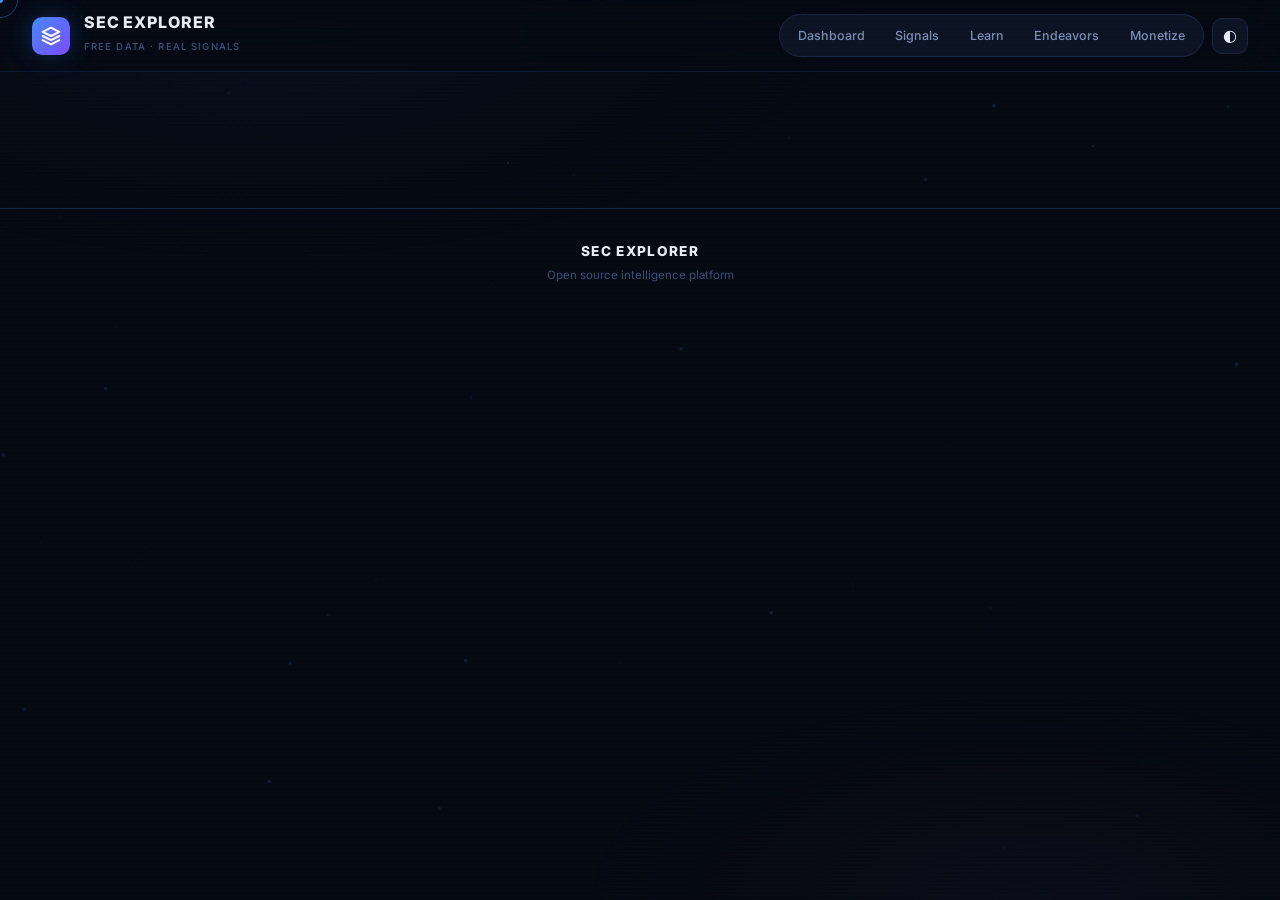
==== learn/index.html @ ce93a3c6 "Deep learn pages, running total, timestamp fix, theme btn, mobile nav, endeavor diagram fix - Create" ====
<!DOCTYPE html>
<html lang="en" data-theme="dark">
<head>
  <meta charset="UTF-8">
  <meta name="viewport" content="width=device-width, initial-scale=1.0">
  <title>SEC Explorer — Deep Dive</title>
  <link rel="preconnect" href="https://fonts.googleapis.com">
  <link rel="preconnect" href="https://fonts.gstatic.com" crossorigin>
  <link href="https://fonts.googleapis.com/css2?family=Inter:wght@300;400;500;600;700;800;900&family=JetBrains+Mono:wght@400;500;600&display=swap" rel="stylesheet">
  <link rel="stylesheet" href="../css/style.css">
  <style>
    .deep-page { max-width: 860px; margin: 0 auto; padding: 6rem 2rem 3rem; }
    .deep-page .back-link { display: inline-flex; align-items: center; gap: 0.4rem; color: var(--accent-blue); font-size: 0.82rem; font-weight: 500; margin-bottom: 2rem; transition: gap 0.2s; }
    .deep-page .back-link:hover { gap: 0.6rem; }
    .deep-page h1 { font-size: clamp(1.8rem, 4vw, 2.8rem); font-weight: 900; letter-spacing: -0.03em; line-height: 1.1; margin-bottom: 0.5rem; }
    .deep-page .subtitle { font-size: 1.05rem; color: var(--text-secondary); margin-bottom: 2.5rem; line-height: 1.6; }
    .deep-section { margin-bottom: 2.5rem; padding: 1.5rem; background: var(--bg-card); border: 1px solid var(--border); border-radius: var(--radius); }
    .deep-section h2 { font-size: 1.2rem; font-weight: 700; margin-bottom: 0.75rem; color: var(--accent-blue); }
    .deep-section p { font-size: 0.9rem; color: var(--text-secondary); line-height: 1.75; margin-bottom: 0.75rem; }
    .deep-section p:last-child { margin-bottom: 0; }
    .deep-section p strong { color: var(--text-primary); }
    .deep-section p em { color: var(--accent-cyan); font-style: normal; }
    .deep-section pre { background: var(--bg-surface); border: 1px solid var(--border); border-radius: var(--radius-sm); padding: 1rem; font-family: 'JetBrains Mono', monospace; font-size: 0.72rem; color: var(--text-muted); line-height: 1.6; overflow-x: auto; white-space: pre; }
    .deep-section ul { margin: 0.5rem 0; padding-left: 1.25rem; }
    .deep-section li { font-size: 0.88rem; color: var(--text-secondary); line-height: 1.6; margin-bottom: 0.3rem; }
    .deep-section li strong { color: var(--text-primary); }
    .exhibit-label { display: inline-block; background: var(--glow-blue); color: var(--accent-blue); font-size: 0.65rem; font-weight: 700; letter-spacing: 0.06em; padding: 0.15rem 0.5rem; border-radius: 999px; margin-bottom: 0.5rem; text-transform: uppercase; }
    .exhibit-source { display: block; font-size: 0.7rem; color: var(--text-dim); margin-top: 0.5rem; font-style: italic; }
    .nav-footer { display: flex; justify-content: space-between; margin-top: 3rem; padding-top: 1.5rem; border-top: 1px solid var(--border); }
    .nav-footer a { color: var(--accent-blue); font-size: 0.82rem; font-weight: 500; display: flex; align-items: center; gap: 0.4rem; }
  </style>
</head>
<body>
  <div class="cursor-dot" id="cursorDot"></div>
  <div class="cursor-ring" id="cursorRing"></div>
  <canvas id="particleCanvas"></canvas>
  <div class="scanlines"></div>

  <header class="header" id="mainHeader">
    <div class="header-inner">
      <a href="../index.html#learn" class="logo" data-cursor="hover">
        <div class="logo-icon">
          <svg width="20" height="20" viewBox="0 0 24 24" fill="none" stroke="white" stroke-width="2.5" stroke-linecap="round" stroke-linejoin="round"><path d="M12 2L2 7l10 5 10-5-10-5z"/><path d="M2 17l10 5 10-5"/><path d="M2 12l10 5 10-5"/></svg>
        </div>
        <div class="logo-text">
          <h1>SEC EXPLORER</h1>
          <span class="logo-tagline">FREE DATA · REAL SIGNALS</span>
        </div>
      </a>
      <div class="header-right">
        <nav class="nav">
          <a href="../index.html#home" class="nav-link" data-cursor="hover"><span class="nav-label">Dashboard</span></a>
          <a href="../index.html#signals" class="nav-link" data-cursor="hover"><span class="nav-label">Signals</span></a>
          <a href="../index.html#learn" class="nav-link active" data-cursor="hover"><span class="nav-label">Learn</span></a>
          <a href="../index.html#endeavors" class="nav-link" data-cursor="hover"><span class="nav-label">Endeavors</span></a>
          <a href="../index.html#monetize" class="nav-link" data-cursor="hover"><span class="nav-label">Monetize</span></a>
        </nav>
        <button class="theme-btn" id="themeBtn" data-cursor="hover"><span>◐</span></button>
      </div>
    </div>
  </header>

  <main class="deep-page" id="deepContent">
    <!-- Content injected by JS -->
  </main>

  <footer class="footer">
    <div class="footer-inner">
      <div class="footer-brand">
        <span class="footer-logo">SEC EXPLORER</span>
        <span class="footer-tagline">Open source intelligence platform</span>
      </div>
    </div>
  </footer>

  <div class="tooltip-popup" id="tooltipPopup"></div>
  <script src="../js/app.js"></script>
  <script src="../js/deep-pages.js"></script>
</body>
</html>
---- css/style.css ----
/* ═══════════════════════════════════════════════════════════════════════════
   SEC EXPLORER — Tactical Intelligence Interface
   Premium cyberpunk HUD · Awwwards-tier design system
   ═══════════════════════════════════════════════════════════════════════════ */

:root {
  --bg-primary: #060a13;
  --bg-secondary: #0a1020;
  --bg-card: #0d1525;
  --bg-card-hover: #111d35;
  --bg-surface: #141e38;
  --bg-glass: rgba(13, 21, 37, 0.65);
  --bg-glass-border: rgba(68, 138, 255, 0.08);
  --border: #1a2744;
  --border-light: #243558;
  --border-glow: #3d5a99;
  --border-subtle: rgba(68, 138, 255, 0.12);
  --text-primary: #e8edf7;
  --text-secondary: #7a8fb5;
  --text-muted: #3d5078;
  --text-dim: #2a3a5c;
  --accent-blue: #448aff;
  --accent-cyan: #18ffff;
  --accent-purple: #b388ff;
  --accent-violet: #7c4dff;
  --accent-green: #00e676;
  --accent-red: #ff3d5a;
  --accent-yellow: #ffd740;
  --accent-orange: #ff9100;
  --glow-blue: rgba(68, 138, 255, 0.15);
  --glow-blue-strong: rgba(68, 138, 255, 0.3);
  --glow-cyan: rgba(24, 255, 255, 0.12);
  --glow-purple: rgba(179, 136, 255, 0.12);
  --glow-red: rgba(255, 61, 90, 0.12);
  --glow-green: rgba(0, 230, 118, 0.12);
  --glow-yellow: rgba(255, 215, 64, 0.12);
  --radius: 12px;
  --radius-sm: 8px;
  --radius-lg: 20px;
  --radius-xl: 28px;
  --shadow-sm: 0 2px 8px rgba(0,0,0,0.4);
  --shadow-md: 0 8px 32px rgba(0,0,0,0.5);
  --shadow-lg: 0 16px 64px rgba(0,0,0,0.6);
  --shadow-glow: 0 0 40px rgba(68, 138, 255, 0.06);
  --shadow-glow-blue: 0 0 60px rgba(68, 138, 255, 0.1);
  --ease-out: cubic-bezier(0.16, 1, 0.3, 1);
  --ease-spring: cubic-bezier(0.34, 1.56, 0.64, 1);
  --ease-smooth: cubic-bezier(0.4, 0, 0.2, 1);
  --duration: 0.4s;
}

[data-theme="light"] {
  --bg-primary: #eef2f8;
  --bg-secondary: #ffffff;
  --bg-card: #ffffff;
  --bg-card-hover: #f0f4fa;
  --bg-surface: #e8eef5;
  --bg-glass: rgba(255, 255, 255, 0.75);
  --bg-glass-border: rgba(68, 138, 255, 0.15);
  --border: #d0dae8;
  --border-light: #b8c8de;
  --border-glow: #8fa8cc;
  --text-primary: #0f1825;
  --text-secondary: #3d5070;
  --text-muted: #6b7d98;
  --text-dim: #8fa0bc;
  --shadow-sm: 0 2px 8px rgba(0,0,0,0.06);
  --shadow-md: 0 8px 32px rgba(0,0,0,0.08);
  --shadow-lg: 0 16px 64px rgba(0,0,0,0.1);
}

*, *::before, *::after { margin: 0; padding: 0; box-sizing: border-box; }
html { scroll-behavior: smooth; font-size: 16px; }

body {
  font-family: 'Inter', -apple-system, BlinkMacSystemFont, 'SF Pro Display', sans-serif;
  background: var(--bg-primary);
  color: var(--text-primary);
  line-height: 1.6;
  min-height: 100vh;
  overflow-x: hidden;
  -webkit-font-smoothing: antialiased;
}

a { color: inherit; text-decoration: none; }

/* ── CUSTOM CURSOR ─────────────────────────────────────────────── */
.cursor-dot {
  position: fixed;
  width: 6px;
  height: 6px;
  background: var(--accent-blue);
  border-radius: 50%;
  pointer-events: none;
  z-index: 99999;
  transform: translate(-50%, -50%);
  transition: width 0.2s var(--ease-out), height 0.2s var(--ease-out), background 0.2s;
  mix-blend-mode: screen;
  box-shadow: 0 0 12px var(--glow-blue-strong);
}
.cursor-ring {
  position: fixed;
  width: 36px;
  height: 36px;
  border: 1.5px solid rgba(68, 138, 255, 0.4);
  border-radius: 50%;
  pointer-events: none;
  z-index: 99998;
  transform: translate(-50%, -50%);
  transition: width 0.3s var(--ease-spring), height 0.3s var(--ease-spring),
              border-color 0.3s, background 0.3s, opacity 0.3s;
  backdrop-filter: blur(1px);
}
.cursor-ring.hover { width: 52px; height: 52px; border-color: rgba(124, 77, 255, 0.6); background: rgba(124, 77, 255, 0.06); }
.cursor-ring.click { width: 28px; height: 28px; border-color: var(--accent-cyan); }
.cursor-dot.hover { width: 4px; height: 4px; background: var(--accent-purple); }

/* ── PARTICLE CANVAS ───────────────────────────────────────────── */
#particleCanvas { position: fixed; top: 0; left: 0; width: 100%; height: 100%; pointer-events: none; z-index: 0; opacity: 0.4; }

/* ── SCANLINES ─────────────────────────────────────────────────── */
.scanlines {
  position: fixed; top: 0; left: 0; right: 0; bottom: 0;
  pointer-events: none; z-index: 9999;
  background: repeating-linear-gradient(0deg, transparent, transparent 2px, rgba(0,0,0,0.012) 2px, rgba(0,0,0,0.012) 4px);
}

/* ── AMBIENT BACKGROUND ────────────────────────────────────────── */
body::before {
  content: ''; position: fixed; top: 0; left: 0; right: 0; bottom: 0;
  background:
    radial-gradient(ellipse 80% 50% at 20% 0%, rgba(68, 138, 255, 0.04) 0%, transparent 60%),
    radial-gradient(ellipse 60% 40% at 80% 100%, rgba(179, 136, 255, 0.03) 0%, transparent 60%);
  pointer-events: none; z-index: 0;
}

::-webkit-scrollbar { width: 5px; }
::-webkit-scrollbar-track { background: transparent; }
::-webkit-scrollbar-thumb { background: var(--border-light); border-radius: 3px; }
::-webkit-scrollbar-thumb:hover { background: var(--accent-blue); }

::selection { background: rgba(68, 138, 255, 0.25); color: var(--text-primary); }

/* ── REVEAL ANIMATIONS ─────────────────────────────────────────── */
.reveal-up {
  opacity: 0; transform: translateY(32px);
  transition: opacity 0.7s var(--ease-out), transform 0.7s var(--ease-out);
}
.reveal-up.visible { opacity: 1; transform: translateY(0); }

.mobile-nav-link { display: block; padding: 0.75rem 1.25rem; color: var(--text-secondary); font-size: 0.88rem; font-weight: 500; border-radius: var(--radius-sm); transition: all 0.2s; }
.mobile-nav-link:hover, .mobile-nav-link.active { color: var(--text-primary); background: var(--bg-card); }

/* ── HEADER ────────────────────────────────────────────────────── */
.header {
  position: fixed; top: 0; left: 0; right: 0; z-index: 1000;
  padding: 0.6rem 2rem;
  background: rgba(6, 10, 19, 0.8);
  backdrop-filter: blur(24px) saturate(1.3);
  border-bottom: 1px solid var(--border-subtle);
  transition: background 0.3s, border-color 0.3s, padding 0.3s;
}
.header.scrolled { padding: 0.4rem 2rem; background: rgba(6, 10, 19, 0.92); border-bottom-color: var(--border); }
.header-inner { max-width: 1600px; margin: 0 auto; display: flex; align-items: center; justify-content: space-between; height: 52px; }

.logo { display: flex; align-items: center; gap: 0.85rem; cursor: pointer; }
.logo-icon {
  width: 38px; height: 38px;
  background: linear-gradient(135deg, var(--accent-blue), var(--accent-violet));
  border-radius: 10px; display: flex; align-items: center; justify-content: center;
  box-shadow: 0 0 24px rgba(68, 138, 255, 0.25);
  transition: box-shadow 0.3s, transform 0.3s var(--ease-spring);
}
.logo:hover .logo-icon { box-shadow: 0 0 40px rgba(68, 138, 255, 0.4); transform: scale(1.05); }
.logo-text h1 { font-size: 1rem; font-weight: 800; letter-spacing: 0.06em; line-height: 1.2; }
.logo-tagline { font-size: 0.6rem; color: var(--text-muted); font-weight: 500; letter-spacing: 0.12em; text-transform: uppercase; }

.header-right { display: flex; align-items: center; gap: 0.5rem; }

.nav { display: flex; gap: 0.1rem; background: var(--bg-card); border: 1px solid var(--border); border-radius: 999px; padding: 0.25rem; }
.nav-link { position: relative; padding: 0.4rem 0.9rem; border-radius: 999px; font-size: 0.78rem; font-weight: 500; color: var(--text-secondary); transition: color 0.25s, background 0.25s; }
.nav-link .nav-label { position: relative; z-index: 1; }
.nav-link::before { content: ''; position: absolute; inset: 0; background: var(--bg-surface); border-radius: 999px; opacity: 0; transition: opacity 0.25s; }
.nav-link:hover { color: var(--text-primary); }
.nav-link:hover::before { opacity: 1; }
.nav-link.active { color: var(--text-primary); }
.nav-link.active::before { opacity: 1; background: var(--glow-blue); border: 1px solid var(--border-glow); }

.theme-btn {
  background: var(--bg-card); border: 1px solid var(--border); color: var(--text-primary);
  width: 36px; height: 36px; border-radius: 10px; cursor: pointer; font-size: 1rem;
  display: flex; align-items: center; justify-content: center; transition: all 0.3s;
}
.theme-btn:hover { background: var(--bg-card-hover); border-color: var(--border-glow); box-shadow: var(--shadow-glow); }

/* Mobile menu button */
.mobile-menu-btn {
  display: none; background: var(--bg-card); border: 1px solid var(--border); color: var(--text-primary);
  width: 36px; height: 36px; border-radius: 10px; cursor: pointer; align-items: center; justify-content: center;
  transition: all 0.3s;
}
.mobile-menu-btn:hover { background: var(--bg-card-hover); border-color: var(--border-glow); }

/* Mobile nav */
.mobile-nav {
  display: none; padding: 0.5rem 1rem 0.75rem; border-top: 1px solid var(--border);
  background: rgba(6, 10, 19, 0.95); backdrop-filter: blur(16px);
}
.mobile-nav.open { display: block; }

/* ── HERO SECTION ──────────────────────────────────────────────── */
.hero {
  position: relative; padding: 8rem 2rem 4rem;
  display: flex; flex-direction: column; align-items: center; overflow: hidden;
}
.hero-grid-bg {
  position: absolute; inset: 0;
  background-image: linear-gradient(rgba(68,138,255,0.03) 1px, transparent 1px), linear-gradient(90deg, rgba(68,138,255,0.03) 1px, transparent 1px);
  background-size: 60px 60px;
  mask-image: radial-gradient(ellipse 70% 50% at 50% 40%, black 20%, transparent 70%);
  -webkit-mask-image: radial-gradient(ellipse 70% 50% at 50% 40%, black 20%, transparent 70%);
  animation: gridDrift 20s linear infinite;
}
@keyframes gridDrift { 0% { transform: translate(0,0); } 100% { transform: translate(60px, 60px); } }

.hero-content { position: relative; z-index: 2; max-width: 800px; text-align: center; }

.hero-badge {
  display: inline-flex; align-items: center; gap: 0.6rem;
  background: var(--bg-glass); border: 1px solid var(--bg-glass-border);
  backdrop-filter: blur(16px); padding: 0.5rem 1.1rem; border-radius: 999px;
  font-size: 0.72rem; font-weight: 500; color: var(--text-secondary); margin-bottom: 2rem; letter-spacing: 0.04em;
}
.live-dot { width: 7px; height: 7px; background: var(--accent-green); border-radius: 50%; box-shadow: 0 0 8px var(--accent-green); animation: livePulse 2s ease-in-out infinite; }
@keyframes livePulse { 0%, 100% { opacity: 1; } 50% { opacity: 0.5; box-shadow: 0 0 16px var(--accent-green); } }

.hero-title { font-size: clamp(2.5rem, 6vw, 4.5rem); font-weight: 900; letter-spacing: -0.04em; line-height: 1.05; margin-bottom: 1.5rem; }
.title-line { display: block; }
.gradient-text {
  background: linear-gradient(135deg, var(--accent-blue), var(--accent-cyan), var(--accent-purple));
  background-size: 200% 200%;
  -webkit-background-clip: text; -webkit-text-fill-color: transparent; background-clip: text;
  animation: gradientShift 4s ease-in-out infinite;
}
@keyframes gradientShift { 0%, 100% { background-position: 0% 50%; } 50% { background-position: 100% 50%; } }

.hero-subtitle { font-size: 1.05rem; color: var(--text-secondary); max-width: 560px; margin: 0 auto 2.5rem; line-height: 1.7; }
.hero-subtitle em { color: var(--accent-cyan); font-style: normal; font-weight: 500; }

.hero-cta { display: flex; gap: 1rem; justify-content: center; flex-wrap: wrap; }

/* ── BUTTONS ───────────────────────────────────────────────────── */
.btn { display: inline-flex; align-items: center; gap: 0.6rem; padding: 0.8rem 1.6rem; border-radius: var(--radius-sm); font-size: 0.88rem; font-weight: 600; cursor: pointer; transition: all 0.3s var(--ease-out); border: none; position: relative; overflow: hidden; font-family: inherit; }
.btn::before { content: ''; position: absolute; inset: 0; background: linear-gradient(135deg, transparent, rgba(255,255,255,0.08), transparent); transform: translateX(-100%); transition: transform 0.5s; }
.btn:hover::before { transform: translateX(100%); }
.btn-primary { background: linear-gradient(135deg, var(--accent-blue), var(--accent-violet)); color: white; box-shadow: 0 4px 24px rgba(68, 138, 255, 0.25); }
.btn-primary:hover { transform: translateY(-2px); box-shadow: 0 8px 40px rgba(68, 138, 255, 0.35); }
.btn-glow { animation: btnGlow 3s ease-in-out infinite; }
@keyframes btnGlow { 0%, 100% { box-shadow: 0 4px 24px rgba(68, 138, 255, 0.25); } 50% { box-shadow: 0 4px 40px rgba(68, 138, 255, 0.4), 0 0 80px rgba(68, 138, 255, 0.1); } }
.btn-ghost { background: var(--bg-glass); color: var(--text-primary); border: 1px solid var(--border); backdrop-filter: blur(8px); }
.btn-ghost:hover { border-color: var(--border-glow); background: var(--bg-card-hover); transform: translateY(-2px); }

/* ── HERO HUD — in flow, not absolute ──────────────────────────── */
.hero-hud { width: 100%; max-width: 520px; margin: 2rem auto 0; padding: 0 2rem; position: relative; z-index: 2; }
.hud-panel { background: var(--bg-glass); border: 1px solid var(--bg-glass-border); backdrop-filter: blur(20px); border-radius: var(--radius); padding: 1.25rem; box-shadow: var(--shadow-md); }
.hud-header { display: flex; align-items: center; gap: 0.5rem; margin-bottom: 1rem; }
.hud-dot { width: 6px; height: 6px; background: var(--accent-green); border-radius: 50%; box-shadow: 0 0 8px var(--accent-green); animation: livePulse 2s ease-in-out infinite; }
.hud-title { font-size: 0.65rem; font-weight: 600; letter-spacing: 0.14em; color: var(--text-muted); font-family: 'JetBrains Mono', monospace; }
.hud-stats { display: grid; grid-template-columns: repeat(3, 1fr); gap: 1rem; margin-bottom: 1rem; }
.hud-stat { text-align: center; }
.hud-value { display: block; font-size: 1.3rem; font-weight: 800; font-family: 'JetBrains Mono', monospace; letter-spacing: -0.02em; }
.hud-label { font-size: 0.6rem; color: var(--text-muted); text-transform: uppercase; letter-spacing: 0.08em; margin-top: 0.2rem; display: block; }
.hud-bar { height: 3px; background: var(--border); border-radius: 999px; overflow: hidden; margin-bottom: 0.75rem; }
.hud-bar-fill { height: 100%; width: 0%; background: linear-gradient(90deg, var(--accent-blue), var(--accent-cyan)); border-radius: 999px; transition: width 2s var(--ease-out); }
.hud-footer { display: flex; justify-content: space-between; font-size: 0.65rem; color: var(--text-muted); font-family: 'JetBrains Mono', monospace; }
.hud-status { color: var(--accent-green); }

/* ── CONTAINER ─────────────────────────────────────────────────── */
.container { max-width: 1600px; margin: 0 auto; padding: 2rem; position: relative; z-index: 1; }

/* ── STATS BAR ─────────────────────────────────────────────────── */
.stats-bar { display: grid; grid-template-columns: repeat(auto-fit, minmax(220px, 1fr)); gap: 1rem; margin-bottom: 3rem; }
.stat-card { background: var(--bg-card); border: 1px solid var(--border); border-radius: var(--radius); padding: 1.5rem; position: relative; overflow: hidden; transition: all 0.4s var(--ease-out); }
.stat-card::before { content: ''; position: absolute; top: 0; left: 0; right: 0; height: 2px; background: linear-gradient(90deg, var(--accent-blue), var(--accent-purple)); opacity: 0; transition: opacity 0.4s; }
.stat-card:hover { border-color: var(--border-glow); transform: translateY(-4px); box-shadow: var(--shadow-md), var(--shadow-glow); }
.stat-card:hover::before { opacity: 1; }
.stat-glow { position: absolute; top: -50%; right: -50%; width: 100%; height: 100%; border-radius: 50%; opacity: 0; transition: opacity 0.4s; pointer-events: none; }
.stat-card-1 .stat-glow { background: radial-gradient(circle, var(--glow-blue), transparent 70%); }
.stat-card-2 .stat-glow { background: radial-gradient(circle, var(--glow-red), transparent 70%); }
.stat-card-3 .stat-glow { background: radial-gradient(circle, var(--glow-yellow), transparent 70%); }
.stat-card-4 .stat-glow { background: radial-gradient(circle, var(--glow-green), transparent 70%); }
.stat-card:hover .stat-glow { opacity: 1; }
.stat-header { display: flex; align-items: center; gap: 0.6rem; margin-bottom: 0.75rem; }
.stat-icon-wrap { width: 36px; height: 36px; background: var(--bg-surface); border-radius: 8px; display: flex; align-items: center; justify-content: center; }
.stat-label { font-size: 0.72rem; color: var(--text-muted); text-transform: uppercase; letter-spacing: 0.08em; font-weight: 500; }
.stat-value { font-size: 2.2rem; font-weight: 900; letter-spacing: -0.04em; line-height: 1; font-family: 'JetBrains Mono', monospace; }
.stat-sub { font-size: 0.72rem; color: var(--text-muted); margin-top: 0.5rem; }

/* ── SECTION HEADERS ───────────────────────────────────────────── */
.section-header { display: flex; align-items: center; justify-content: space-between; margin-bottom: 1.5rem; flex-wrap: wrap; gap: 1rem; }
.section-title-group { display: flex; align-items: center; gap: 0.6rem; }
.section-icon { color: var(--accent-blue); font-size: 1.1rem; }
.section-title { font-size: 1.3rem; font-weight: 700; }
.section-hint { font-size: 0.7rem; color: var(--text-muted); font-weight: 400; }

.filters { display: flex; gap: 0.3rem; background: var(--bg-card); border: 1px solid var(--border); border-radius: 999px; padding: 0.2rem; }
.filter-btn { display: flex; align-items: center; gap: 0.4rem; background: transparent; border: none; color: var(--text-secondary); padding: 0.4rem 0.85rem; border-radius: 999px; font-size: 0.75rem; font-weight: 500; cursor: pointer; transition: all 0.25s; font-family: inherit; }
.filter-btn:hover { color: var(--text-primary); }
.filter-btn.active { background: var(--glow-blue); color: var(--accent-blue); border: 1px solid var(--border-glow); }
.filter-dot { width: 6px; height: 6px; border-radius: 50%; }
.filter-dot.high { background: var(--accent-red); }
.filter-dot.medium { background: var(--accent-yellow); }
.filter-dot.easy { background: var(--accent-green); }

/* ── PAGE SECTIONS ─────────────────────────────────────────────── */
.page { display: none; }
.page.active { display: block; }

.page-header { text-align: center; margin-bottom: 3rem; padding-top: 1rem; }
.page-title { font-size: clamp(1.8rem, 4vw, 2.8rem); font-weight: 800; letter-spacing: -0.03em; margin-bottom: 0.5rem; }
.title-accent { color: var(--accent-blue); margin-right: 0.3rem; }
.page-subtitle { color: var(--text-secondary); font-size: 0.95rem; }

/* ── SIGNAL CATEGORIES ─────────────────────────────────────────── */
.signal-category { margin-bottom: 3rem; }
.category-header { display: flex; align-items: center; gap: 0.6rem; margin-bottom: 1rem; padding-bottom: 0.75rem; border-bottom: 1px solid var(--border); }
.category-dot { width: 8px; height: 8px; border-radius: 50%; }
.category-dot.red { background: var(--accent-red); box-shadow: 0 0 8px var(--accent-red); }
.category-dot.yellow { background: var(--accent-yellow); box-shadow: 0 0 8px var(--accent-yellow); }
.category-dot.green { background: var(--accent-green); box-shadow: 0 0 8px var(--accent-green); }
.category-header h3 { font-size: 1rem; font-weight: 600; }
.category-count { margin-left: auto; font-size: 0.75rem; color: var(--text-muted); font-family: 'JetBrains Mono', monospace; background: var(--bg-card); padding: 0.2rem 0.6rem; border-radius: 999px; border: 1px solid var(--border); }

/* ── SIGNALS GRID ──────────────────────────────────────────────── */
.signals-grid { display: grid; grid-template-columns: repeat(auto-fill, minmax(360px, 1fr)); gap: 1rem; }

.signal-card { background: var(--bg-card); border: 1px solid var(--border); border-radius: var(--radius); overflow: hidden; transition: all 0.4s var(--ease-out); cursor: pointer; position: relative; }
.signal-card::after { content: ''; position: absolute; top: 0; left: 0; bottom: 0; width: 3px; background: var(--accent-blue); transition: background 0.3s; }
.signal-card.high::after { background: var(--accent-red); }
.signal-card.medium::after { background: var(--accent-yellow); }
.signal-card.low::after { background: var(--accent-blue); }
.signal-card:hover { border-color: var(--border-glow); transform: translateY(-4px); box-shadow: var(--shadow-md), var(--shadow-glow); }
.signal-card-header { padding: 1.15rem; display: flex; align-items: flex-start; justify-content: space-between; gap: 1rem; }
.signal-title { font-size: 0.92rem; font-weight: 600; margin-bottom: 0.15rem; }
.signal-subtitle { font-size: 0.78rem; color: var(--text-secondary); }
.signal-badges { display: flex; gap: 0.3rem; flex-wrap: wrap; padding: 0 1.15rem 0.6rem; }
.badge { display: inline-flex; align-items: center; gap: 0.2rem; padding: 0.18rem 0.5rem; border-radius: 999px; font-size: 0.62rem; font-weight: 600; text-transform: uppercase; letter-spacing: 0.04em; white-space: nowrap; }
.badge-high { background: var(--glow-red); color: var(--accent-red); }
.badge-medium { background: var(--glow-yellow); color: var(--accent-yellow); }
.badge-low { background: var(--glow-green); color: var(--accent-green); }
.signal-card-meta { display: flex; gap: 0.75rem; padding: 0.5rem 1.15rem; border-top: 1px solid var(--border); font-size: 0.68rem; color: var(--text-muted); align-items: center; }

.signal-detail { max-height: 0; overflow: hidden; transition: max-height 0.4s var(--ease-out); border-top: 1px solid transparent; }
.signal-card.expanded .signal-detail { max-height: 800px; border-top-color: var(--border); }
.detail-inner { padding: 1.15rem; }
.detail-row { display: flex; justify-content: space-between; align-items: center; padding: 0.5rem 0; border-bottom: 1px solid var(--border); font-size: 0.8rem; }
.detail-label { color: var(--text-secondary); display: flex; align-items: center; gap: 0.3rem; }
.detail-value { font-weight: 600; font-family: 'JetBrains Mono', monospace; font-size: 0.78rem; }

.earnings-box { margin-top: 0.75rem; padding: 0.75rem; background: var(--bg-surface); border-radius: var(--radius-sm); border: 1px solid var(--border); }
.earnings-title { font-size: 0.7rem; color: var(--text-muted); text-transform: uppercase; letter-spacing: 0.06em; margin-bottom: 0.4rem; }
.earnings-amount { font-size: 1.1rem; font-weight: 700; color: var(--accent-green); font-family: 'JetBrains Mono', monospace; }
.earnings-range { font-size: 0.72rem; color: var(--text-muted); margin-top: 0.2rem; }

.walkthrough { margin-top: 0.75rem; }
.walkthrough-step { display: flex; gap: 0.6rem; align-items: flex-start; margin-top: 0.4rem; }
.step-num { width: 20px; height: 20px; background: var(--glow-blue); color: var(--accent-blue); border-radius: 50%; display: flex; align-items: center; justify-content: center; font-size: 0.65rem; font-weight: 700; flex-shrink: 0; margin-top: 0.1rem; }
.step-text { font-size: 0.78rem; color: var(--text-secondary); line-height: 1.5; }

.loading-state { grid-column: 1 / -1; display: flex; flex-direction: column; align-items: center; gap: 1rem; padding: 4rem; color: var(--text-muted); font-size: 0.85rem; }
.loading-ring { width: 36px; height: 36px; border: 2px solid var(--border); border-top-color: var(--accent-blue); border-radius: 50%; animation: spin 0.8s linear infinite; }
@keyframes spin { to { transform: rotate(360deg); } }

/* ── LEARN GRID ────────────────────────────────────────────────── */
.learn-grid { display: grid; grid-template-columns: repeat(auto-fill, minmax(340px, 1fr)); gap: 1rem; }
.learn-card { background: var(--bg-card); border: 1px solid var(--border); border-radius: var(--radius); padding: 1.5rem; transition: all 0.4s var(--ease-out); position: relative; overflow: hidden; }
.learn-card::before { content: ''; position: absolute; top: 0; left: 0; right: 0; height: 2px; background: linear-gradient(90deg, var(--accent-blue), var(--accent-purple)); opacity: 0; transition: opacity 0.3s; }
.learn-card:hover { border-color: var(--border-glow); transform: translateY(-4px); box-shadow: var(--shadow-md), var(--shadow-glow); }
.learn-card:hover::before { opacity: 1; }
.learn-card-logo { font-size: 1.8rem; margin-bottom: 0.75rem; }
.learn-card h3 { font-size: 1rem; font-weight: 700; margin-bottom: 0.5rem; }
.learn-card p { font-size: 0.85rem; color: var(--text-secondary); line-height: 1.6; }
.tooltips-inline { margin-top: 0.75rem; display: flex; gap: 0.3rem; flex-wrap: wrap; }

.tooltip-trigger { display: inline-flex; align-items: center; justify-content: center; width: 18px; height: 18px; background: var(--glow-blue); color: var(--accent-blue); border-radius: 50%; font-size: 0.6rem; font-weight: 700; cursor: pointer; transition: all 0.2s; border: 1px solid var(--border-glow); }
.tooltip-trigger:hover { background: var(--accent-blue); color: white; transform: scale(1.15); }
.tooltip-demo { display: inline-flex; align-items: center; justify-content: center; width: 20px; height: 20px; background: var(--glow-blue); color: var(--accent-blue); border-radius: 50%; font-size: 0.65rem; font-weight: 700; border: 1px solid var(--border-glow); }

.tooltip-popup { position: fixed; max-width: 320px; background: var(--bg-glass); border: 1px solid var(--border-glow); backdrop-filter: blur(20px); border-radius: var(--radius); padding: 1rem; font-size: 0.8rem; color: var(--text-secondary); line-height: 1.6; z-index: 10000; opacity: 0; pointer-events: none; transform: translateY(8px); transition: opacity 0.25s, transform 0.25s; box-shadow: var(--shadow-lg); }
.tooltip-popup.visible { opacity: 1; pointer-events: auto; transform: translateY(0); }
.tooltip-popup h4 { font-size: 0.85rem; font-weight: 700; color: var(--text-primary); margin-bottom: 0.4rem; }
.tooltip-popup .learn-more { display: inline-block; margin-top: 0.5rem; color: var(--accent-blue); font-weight: 500; font-size: 0.78rem; }

/* ── ENDEAVORS GRID ────────────────────────────────────────────── */
.endeavors-grid { display: grid; grid-template-columns: repeat(auto-fill, minmax(380px, 1fr)); gap: 1rem; }
.endeavor-card { background: var(--bg-card); border: 1px solid var(--border); border-radius: var(--radius); padding: 1.5rem; transition: all 0.4s var(--ease-out); position: relative; overflow: hidden; }
.endeavor-card:hover { border-color: var(--border-glow); transform: translateY(-4px); box-shadow: var(--shadow-md), var(--shadow-glow); }
.endeavor-card-header { display: flex; align-items: center; gap: 0.6rem; margin-bottom: 0.75rem; }
.endeavor-icon { font-size: 1.5rem; }
.endeavor-status { margin-left: auto; font-size: 0.65rem; font-weight: 600; padding: 0.2rem 0.6rem; border-radius: 999px; letter-spacing: 0.04em; }
.endeavor-status.active { background: var(--glow-green); color: var(--accent-green); border: 1px solid rgba(0, 230, 118, 0.2); }
.endeavor-status.coming { background: var(--glow-yellow); color: var(--accent-yellow); border: 1px solid rgba(255, 215, 64, 0.2); }
.endeavor-card h3 { font-size: 1rem; font-weight: 700; margin-bottom: 0.4rem; }
.endeavor-card p { font-size: 0.85rem; color: var(--text-secondary); line-height: 1.6; }
.endeavor-diagram { margin-top: 1rem; padding: 0.75rem; background: var(--bg-surface); border-radius: var(--radius-sm); border: 1px solid var(--border); overflow-x: auto; }
.endeavor-diagram pre { font-family: 'JetBrains Mono', monospace; font-size: 0.68rem; color: var(--accent-cyan); line-height: 1.6; white-space: pre; }

/* ── MONETIZE GRID ─────────────────────────────────────────────── */
.monetize-grid { display: grid; grid-template-columns: repeat(auto-fit, minmax(260px, 1fr)); gap: 1.25rem; max-width: 1200px; margin: 0 auto; }
.price-card { background: var(--bg-card); border: 1px solid var(--border); border-radius: var(--radius-lg); padding: 2rem; position: relative; overflow: hidden; transition: all 0.4s var(--ease-out); }
.price-card.featured { border-color: var(--accent-blue); box-shadow: 0 0 60px rgba(68, 138, 255, 0.1); }
.price-card.featured::before { content: 'RECOMMENDED'; position: absolute; top: 1.2rem; right: -2rem; background: var(--accent-blue); color: white; font-size: 0.6rem; font-weight: 700; letter-spacing: 0.08em; padding: 0.25rem 2.5rem; transform: rotate(45deg); }
.price-card:hover { transform: translateY(-6px); box-shadow: var(--shadow-lg), var(--shadow-glow); }
.price-tier { font-size: 0.7rem; font-weight: 700; letter-spacing: 0.12em; color: var(--accent-blue); text-transform: uppercase; margin-bottom: 0.5rem; }
.price-name { font-size: 1.3rem; font-weight: 800; margin-bottom: 0.5rem; }
.price-amount { font-size: 2.2rem; font-weight: 900; font-family: 'JetBrains Mono', monospace; margin-bottom: 1.25rem; }
.price-amount span { font-size: 0.85rem; font-weight: 500; color: var(--text-muted); }
.price-features { list-style: none; margin-bottom: 1.5rem; }
.price-features li { font-size: 0.82rem; color: var(--text-secondary); padding: 0.4rem 0; border-bottom: 1px solid var(--border); display: flex; align-items: center; gap: 0.5rem; }
.price-features li::before { content: '✓'; color: var(--accent-green); font-weight: 700; font-size: 0.75rem; }

/* ── ABOUT GRID ────────────────────────────────────────────────── */
.about-grid { display: grid; grid-template-columns: repeat(auto-fit, minmax(300px, 1fr)); gap: 1rem; max-width: 1100px; margin: 0 auto; }
.about-card { background: var(--bg-card); border: 1px solid var(--border); border-radius: var(--radius); padding: 1.5rem; transition: all 0.4s var(--ease-out); }
.about-card:hover { border-color: var(--border-glow); transform: translateY(-4px); box-shadow: var(--shadow-md), var(--shadow-glow); }
.about-card-warn { border-color: rgba(255, 61, 90, 0.15); }
.about-card-warn:hover { border-color: rgba(255, 61, 90, 0.3); }
.about-icon { font-size: 1.5rem; margin-bottom: 0.6rem; }
.about-card h3 { font-size: 1rem; font-weight: 700; margin-bottom: 0.5rem; }
.about-card p { font-size: 0.85rem; color: var(--text-secondary); line-height: 1.6; }
.about-card p strong { color: var(--accent-red); }

/* ── DEEP LEARN LINK ───────────────────────────────────────────── */
.deep-link { display: inline-block; margin-top: 0.75rem; font-size: 0.78rem; font-weight: 600; color: var(--accent-purple); transition: color 0.2s; }
.deep-link:hover { color: var(--accent-cyan); }

.running-total { display: inline-flex; align-items: center; gap: 0.3rem; font-size: 0.72rem; font-family: 'JetBrains Mono', monospace; color: var(--accent-cyan); }

/* ── FOOTER ────────────────────────────────────────────────────── */
.footer { margin-top: 4rem; padding: 2rem; border-top: 1px solid var(--border); text-align: center; }
.footer-inner { max-width: 800px; margin: 0 auto; }
.footer-brand { display: flex; flex-direction: column; align-items: center; gap: 0.2rem; margin-bottom: 0.75rem; }
.footer-logo { font-size: 0.85rem; font-weight: 800; letter-spacing: 0.1em; }
.footer-tagline { font-size: 0.72rem; color: var(--text-muted); }
.footer-links { font-size: 0.75rem; color: var(--text-muted); display: flex; align-items: center; justify-content: center; gap: 0.5rem; flex-wrap: wrap; }
.footer-links a { color: var(--accent-blue); transition: color 0.2s; }
.footer-links a:hover { color: var(--accent-cyan); }
.footer-sep { opacity: 0.4; }

/* ── DIFFICULTY DOTS ───────────────────────────────────────────── */
.diff-dot { width: 6px; height: 6px; border-radius: 50%; background: var(--border); display: inline-block; }
.diff-dot.filled.hard { background: var(--accent-red); }
.diff-dot.filled.medium { background: var(--accent-yellow); }
.diff-dot.filled.easy { background: var(--accent-green); }

/* ── RESPONSIVE ────────────────────────────────────────────────── */
@media (max-width: 768px) {
  .header { padding: 0.5rem 1rem; }
  .nav { display: none; }
  .mobile-menu-btn { display: flex; }
  .hero { padding: 6rem 1rem 3rem; min-height: auto; }
  .hero-hud { padding: 0 1rem; }
  .hud-stats { gap: 0.5rem; }
  .hud-value { font-size: 1rem; }
  .signals-grid { grid-template-columns: 1fr; }
  .learn-grid { grid-template-columns: 1fr; }
  .endeavors-grid { grid-template-columns: 1fr; }
  .monetize-grid { grid-template-columns: 1fr; }
  .container { padding: 1rem; }
  body { cursor: auto; }
  .cursor-dot, .cursor-ring { display: none; }
}

.header, .nav, .btn, .filter-btn, .theme-btn { user-select: none; -webkit-user-select: none; }
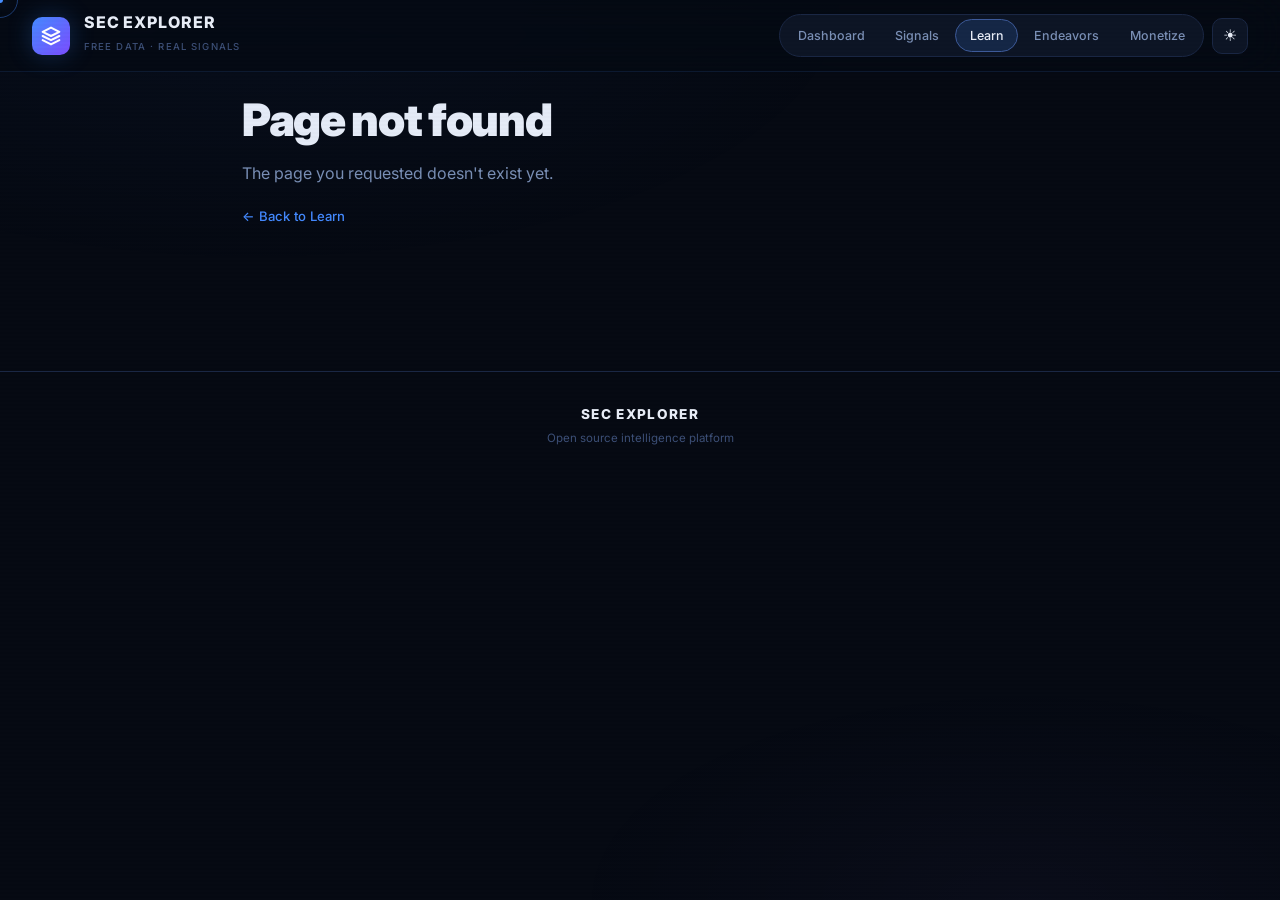
==== commit 18db5cd5: "Deep pages: fix slug mismatch, add 6 new pages, fix regex, remove app.js from learn - Fixed slug mis" ====
--- a/learn/index.html
+++ b/learn/index.html
@@ -74,7 +74,6 @@
   </footer>
 
   <div class="tooltip-popup" id="tooltipPopup"></div>
-  <script src="../js/app.js"></script>
   <script src="../js/deep-pages.js"></script>
 </body>
 </html>
